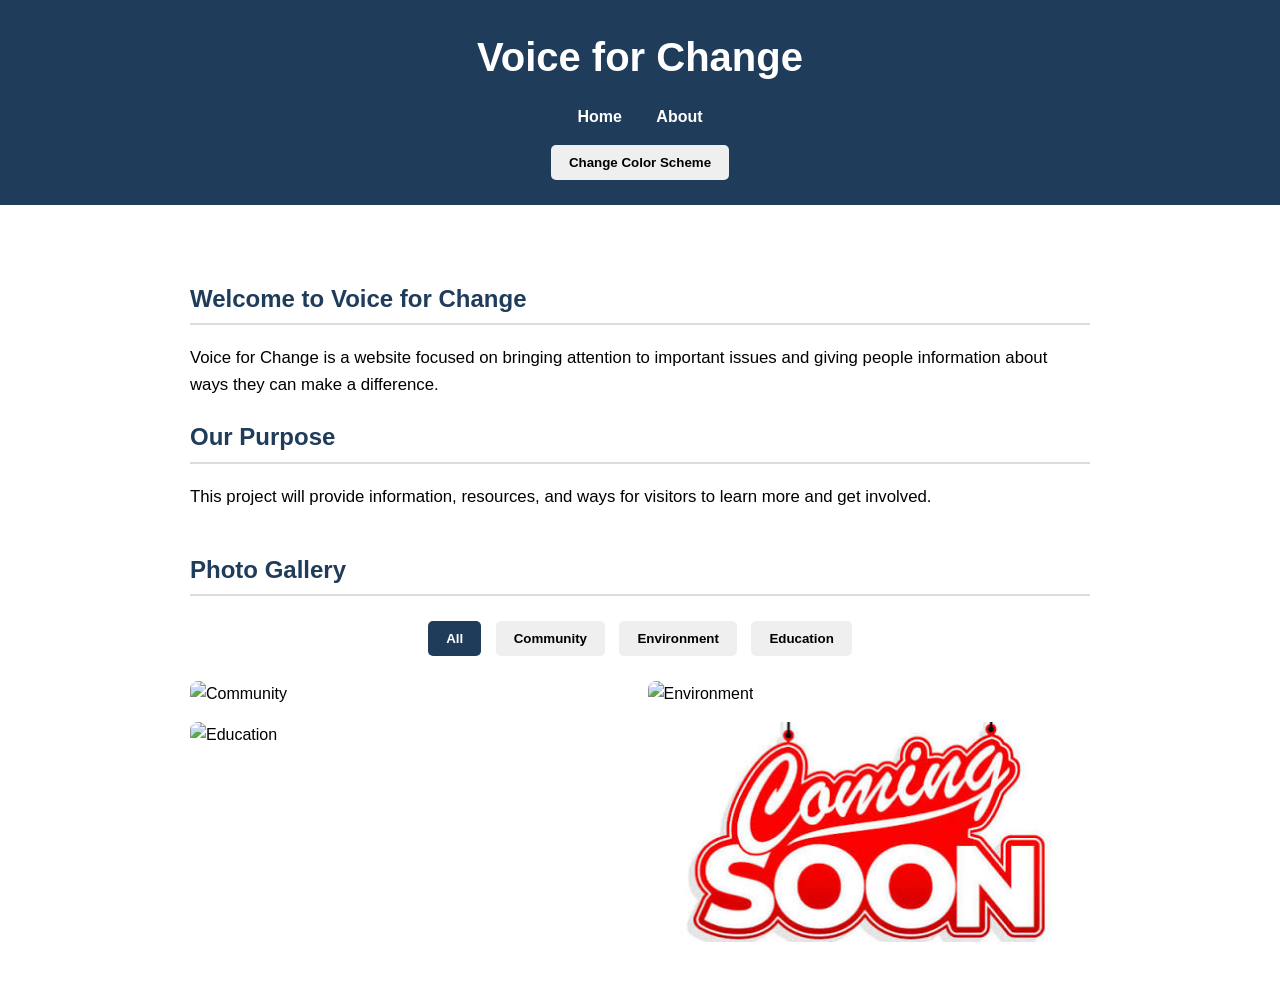
==== index.html @ e0d4d681 "Update index.html Update the images path name" ====
<!DOCTYPE html>
<html lang="en">
<head>
    <meta charset="UTF-8">
    <meta name="viewport" content="width=device-width, initial-scale=1.0">
    <title>Voice for Change</title>
    <link rel="stylesheet" href="style.css">
</head>

<body>

    <header>
        <h1>Voice for Change</h1>

        <nav>
            <a href="index.html">Home</a>
            <a href="about.html">About</a>
        </nav>

<button id="theme-toggle">Change Color Scheme</button>

    </header>

    <main>
        <h2>Welcome to Voice for Change</h2>

        <p>
            Voice for Change is a website focused on bringing attention
            to important issues and giving people information about ways
            they can make a difference.
        </p>

        <h2>Our Purpose</h2>

        <p>
            This project will provide information, resources, and ways
            for visitors to learn more and get involved.
        </p>
        <section class="gallery-section">
    <h2>Photo Gallery</h2>

    <div class="filter-buttons">
        <button class="filter-btn active" data-filter="all">All</button>
        <button class="filter-btn" data-filter="community">Community</button>
        <button class="filter-btn" data-filter="environment">Environment</button>
        <button class="filter-btn" data-filter="education">Education</button>
    </div>

 <div class="gallery">

    <div class="gallery-item community">
        <img src="images/community.jpg" alt="Community">
    </div>

    <div class="gallery-item environment">
        <img src="images/environment.jpg" alt="Environment">
    </div>

    <div class="gallery-item education">
        <img src="images/education.jpg" alt="Education">
    </div>

    <div class="gallery-item community">
        <img src="images/image.jpg" alt="Coming soon">
    </div>

</div>
</div>
    </div>
</section>
    </main>

    <script src="script.js"></script>
</body>
</html>
---- style.css ----
body {
    margin: 0;
    font-family: Arial, Helvetica, sans-serif;
    background-color: #d4af37
    color: #222;
    line-height: 1.6;
}

/* Header */
header {
    background-color: #1f3c5b;
    color: white;
    padding: 25px;
    text-align: center;
}

/* Main title */
header h1 {
    margin: 0;
    font-size: 2.5rem;
}

/* Navigation */
nav {
    margin-top: 15px;
}

nav a {
    color: white;
    text-decoration: none;
    margin: 0 15px;
    font-weight: bold;
}

nav a:hover {
    text-decoration: underline;
}

/* Main content */
main {
    max-width: 900px;
    margin: 30px auto;
    padding: 25px;
    background-color: white;
    border-radius: 8px;
}

/* Section headings */
h2 {
    color: #1f3c5b;
    border-bottom: 2px solid #ddd;
    padding-bottom: 5px;
}

/* Paragraphs */
p {
    font-size: 1.05rem;
}

/* Links inside main content */
main a {
    color: #1f3c5b;
}

main a:hover {
    text-decoration: none;
}

/* Mobile design */
@media (max-width: 600px) {
    header h1 {
        font-size: 2rem;
    }

    nav a {
        display: block;
        margin: 10px 0;
    }

    main {
        margin: 15px;
        padding: 20px;
    }
}
/* Gallery */

.gallery-section {
    margin-top: 40px;
}

.filter-buttons {
    text-align: center;
    margin-bottom: 20px;
}

.filter-btn {
    padding: 10px 18px;
    margin: 5px;
    border: none;
    border-radius: 5px;
    cursor: pointer;
    font-weight: bold;
}

.filter-btn:hover,
.filter-btn.active {
    background-color: #1f3c5b;
    color: white;
}

.gallery {
    display: grid;
    grid-template-columns: repeat(2, 1fr);
    gap: 15px;
}

.gallery-item img {
    width: 100%;
    height: 220px;
    object-fit: cover;
    border-radius: 8px;
}

.gallery-item.hide {
    display: none;
}


/* Theme toggle button */

#theme-toggle {
    margin-top: 15px;
    padding: 10px 18px;
    border: none;
    border-radius: 5px;
    cursor: pointer;
    font-weight: bold;
}


/* Alternate color scheme */

body.dark-theme {
    background-color: #1c1c1c;
    color: white;
}

body.dark-theme main {
    background-color: #333;
    color: white;
}

body.dark-theme header {
    background-color: #111;
}

body.dark-theme h2 {
    color: #d4af37;
    border-bottom-color: #666;
}

body.dark-theme nav a {
    color: #d4af37;
}


/* Mobile gallery */

@media (max-width: 600px) {
    .gallery {
        grid-template-columns: 1fr;
    }
}
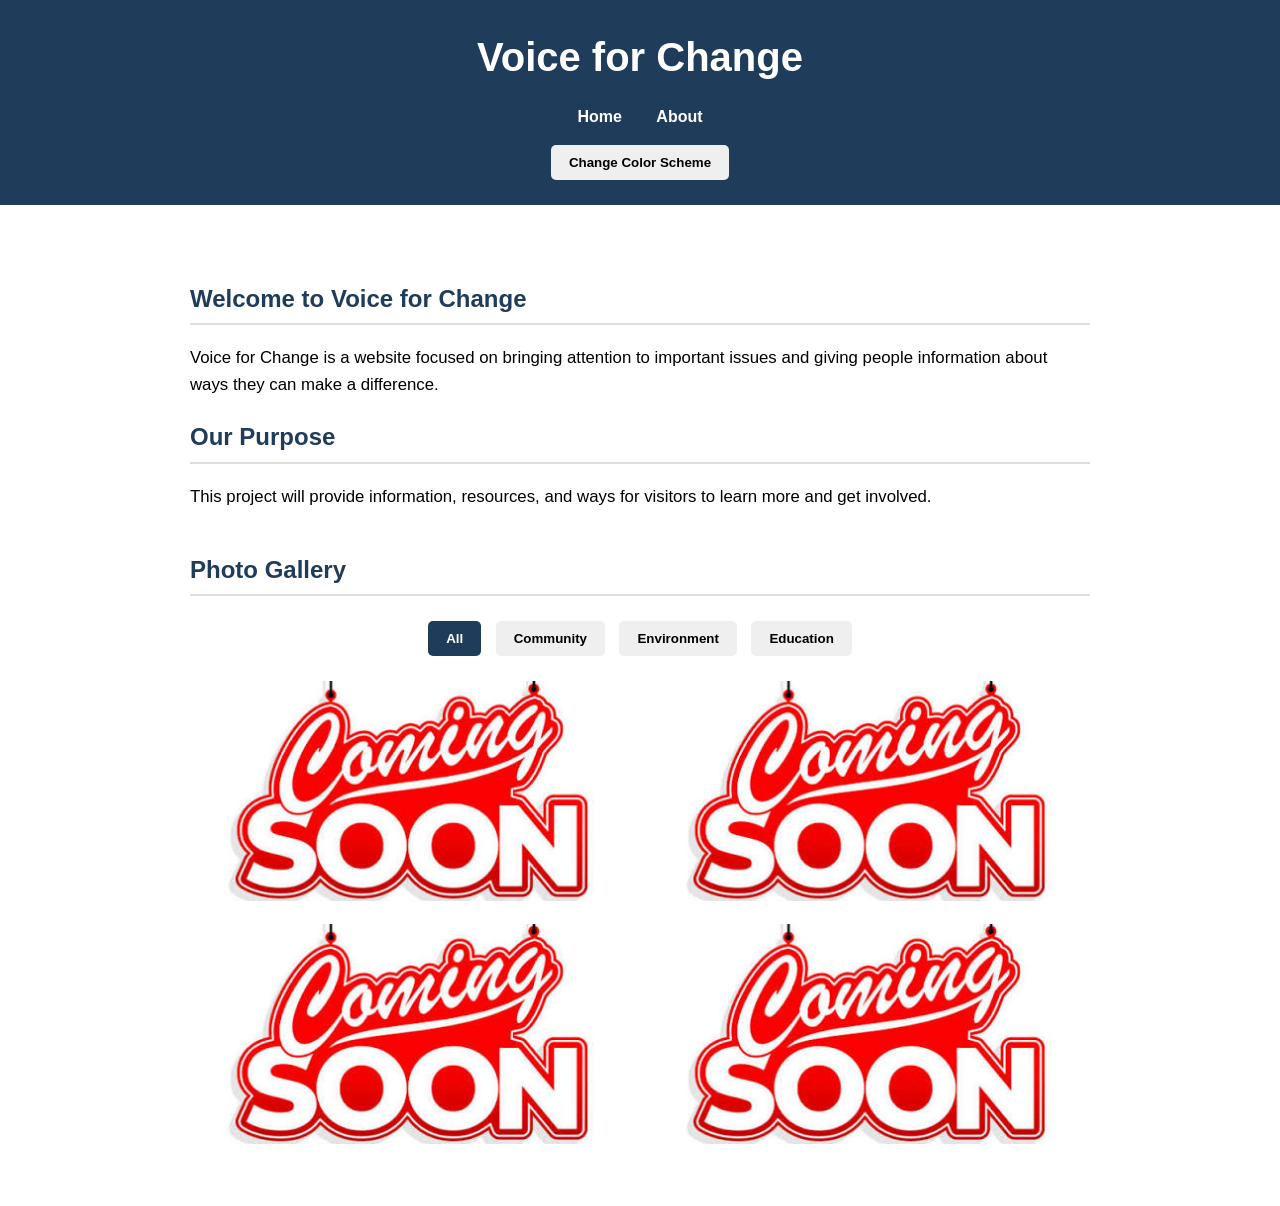
==== commit 3d53f79d: "Update index.html" ====
--- a/index.html
+++ b/index.html
@@ -49,21 +49,22 @@
  <div class="gallery">
 
     <div class="gallery-item community">
-        <img src="images/community.jpg" alt="Community">
+        <img src="images/image.jpg" alt="Community photo coming soon">
     </div>
 
     <div class="gallery-item environment">
-        <img src="images/environment.jpg" alt="Environment">
+        <img src="images/image.jpg" alt="Environment photo coming soon">
     </div>
 
     <div class="gallery-item education">
-        <img src="images/education.jpg" alt="Education">
+        <img src="images/image.jpg" alt="Education photo coming soon">
     </div>
 
     <div class="gallery-item community">
-        <img src="images/image.jpg" alt="Coming soon">
+        <img src="images/image.jpg" alt="Community photo coming soon">
     </div>
 
+</div>
 </div>
 </div>
     </div>
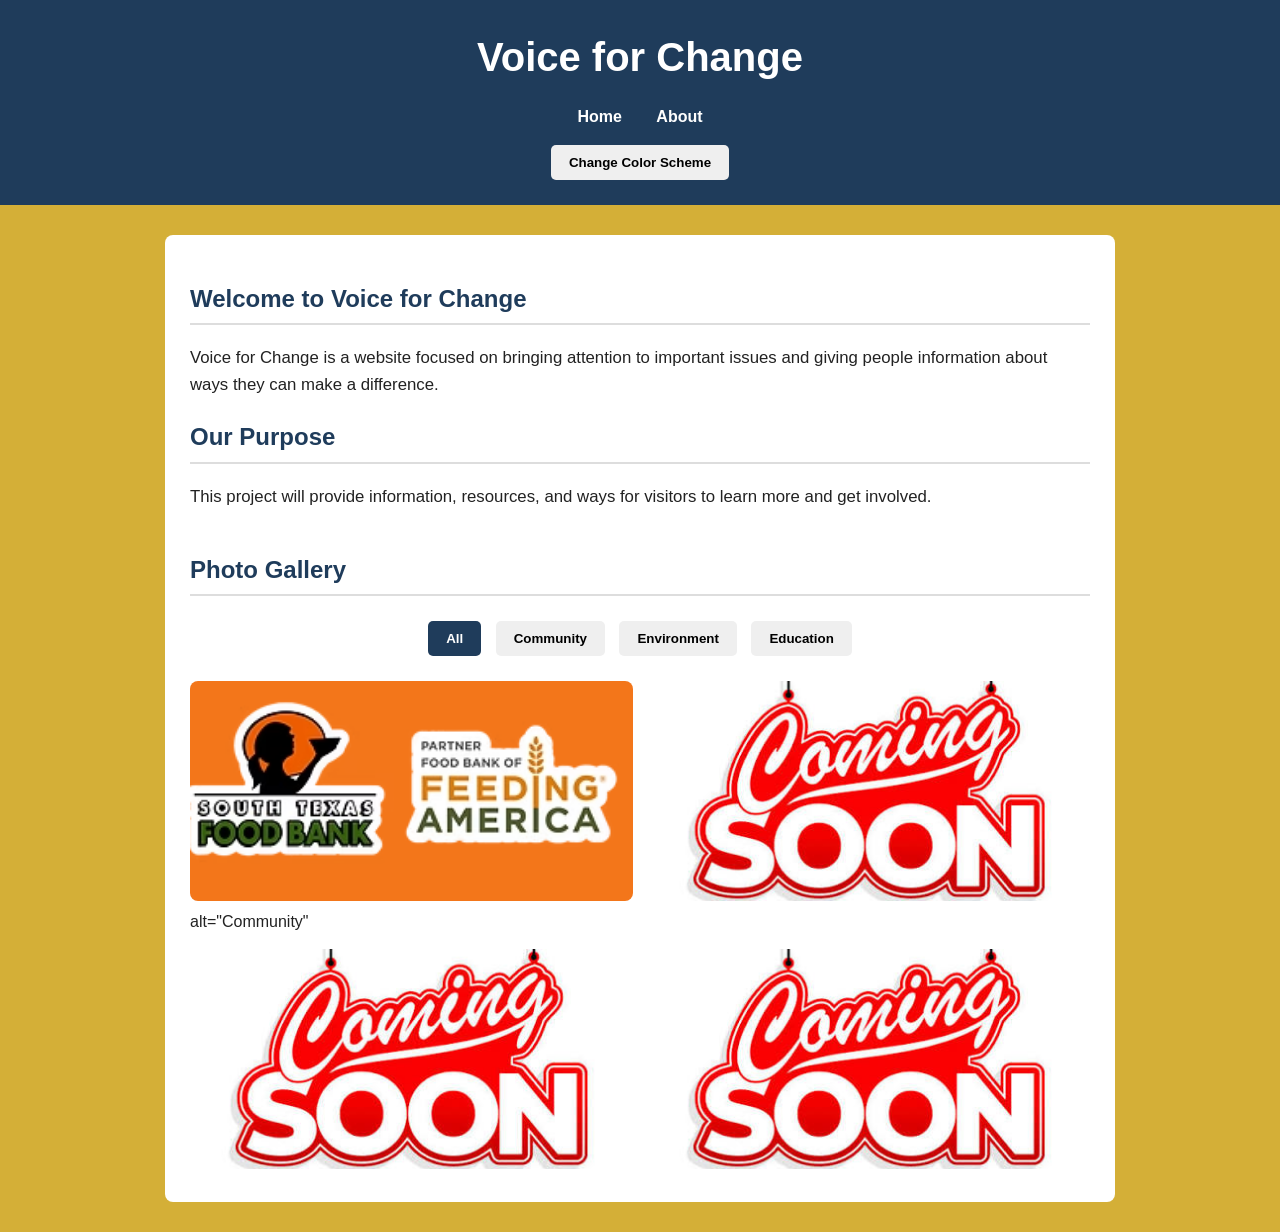
==== commit 4878b866: "Update index.html update index" ====
--- a/index.html
+++ b/index.html
@@ -49,7 +49,7 @@
  <div class="gallery">
 
     <div class="gallery-item community">
-        <img src="images/image.jpg" alt="Community photo coming soon">
+        <img src="images/Screenshot 2026-09-12 204829.png"> alt="Community"
     </div>
 
     <div class="gallery-item environment">
--- a/style.css
+++ b/style.css
@@ -1,7 +1,7 @@
 body {
     margin: 0;
     font-family: Arial, Helvetica, sans-serif;
-    background-color: #d4af37
+    background-color: #d4af37;
     color: #222;
     line-height: 1.6;
 }
@@ -170,4 +170,31 @@
     .gallery {
         grid-template-columns: 1fr;
     }
+}
+nav a {
+    color: white;
+    text-decoration: none;
+    margin: 0 15px;
+    font-weight: bold;
+    position: relative;
+    transition: color 0.3s ease;
+}
+
+nav a::after {
+    content: "";
+    position: absolute;
+    left: 0;
+    bottom: -5px;
+    width: 0;
+    height: 2px;
+    background-color: #d4af37;
+    transition: width 0.3s ease;
+}
+
+nav a:hover {
+    color: #d4af37;
+}
+
+nav a:hover::after {
+    width: 100%;
 }
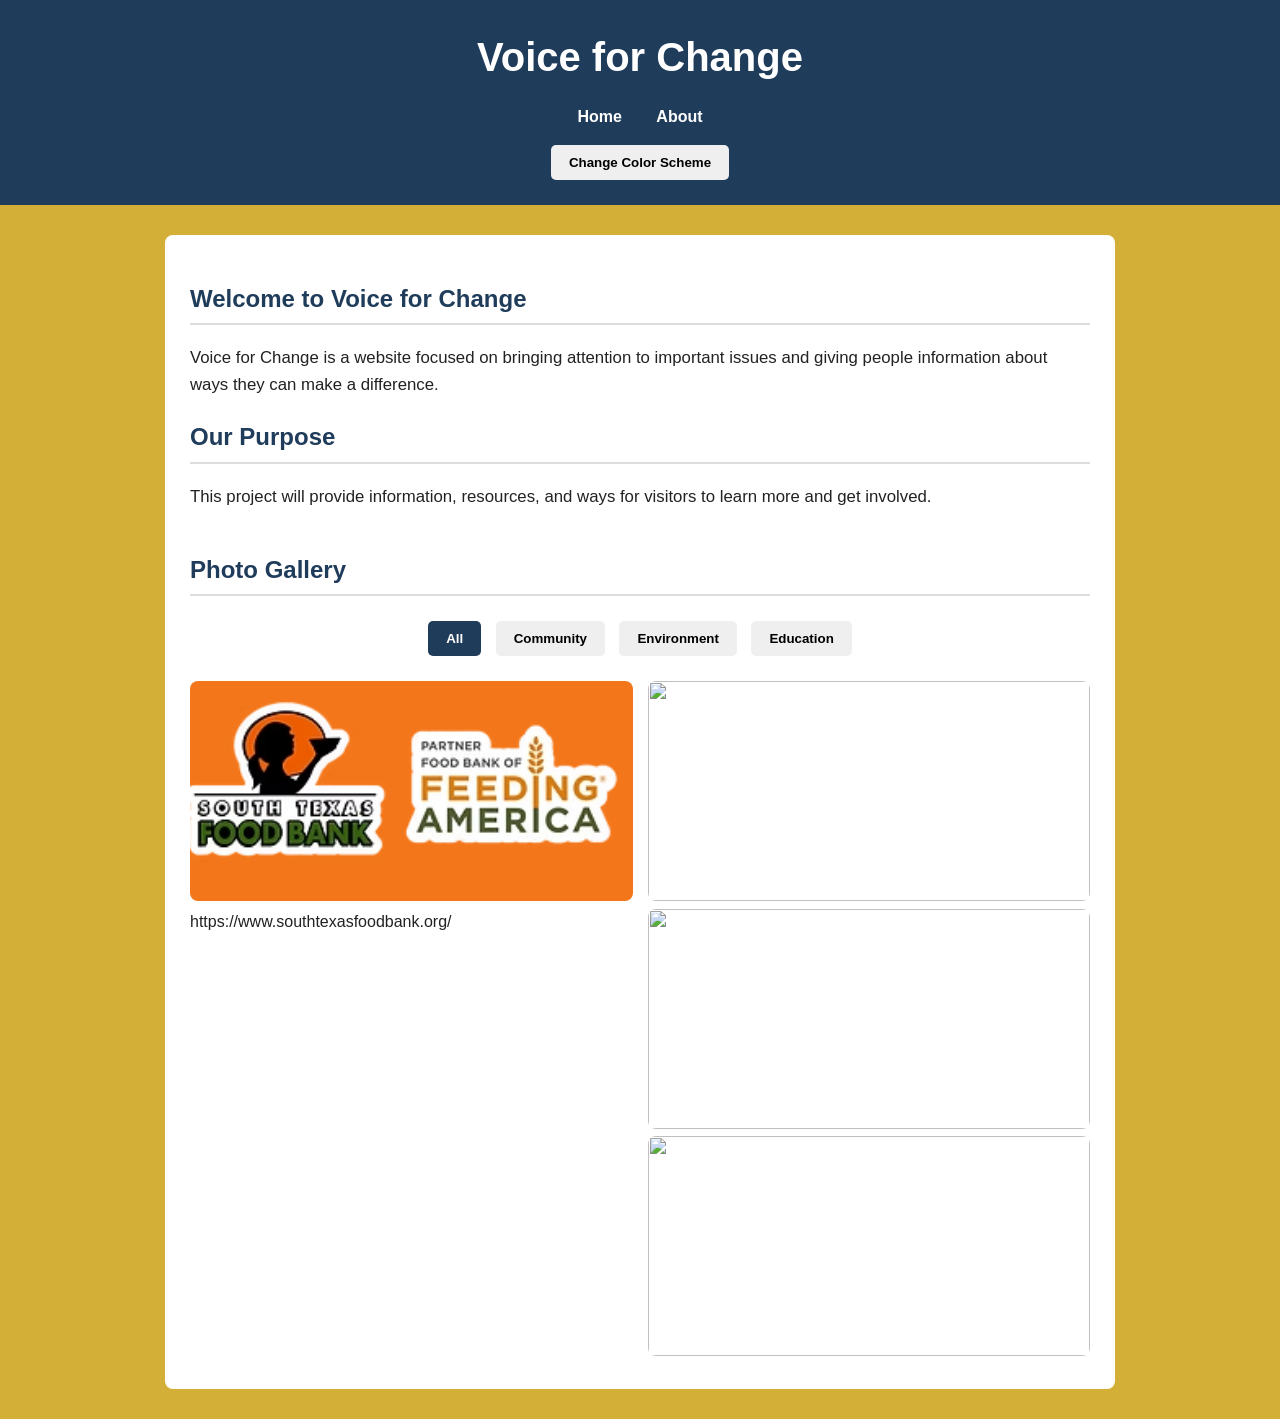
==== commit a9be8872: "Update index.html update index" ====
--- a/index.html
+++ b/index.html
@@ -49,19 +49,19 @@
  <div class="gallery">
 
     <div class="gallery-item community">
-        <img src="images/Screenshot 2026-09-12 204829.png"> alt="Community"
+        <img src="images/Screenshot 2026-09-12 204829.png"> https://www.southtexasfoodbank.org/
     </div>
 
     <div class="gallery-item environment">
-        <img src="images/image.jpg" alt="Environment photo coming soon">
+        <img src="images/Screenshot 2026-09-12 210940.pngt="https://www.habitatlaredo.org/
     </div>
 
     <div class="gallery-item education">
-        <img src="images/image.jpg" alt="Education photo coming soon">
+        <img src="images/Screenshot 2026-09-12 211106.png alt="https://www.bethanyhouseoflaredo.org/
     </div>
 
     <div class="gallery-item community">
-        <img src="images/image.jpg" alt="Community photo coming soon">
+        <img src="images/Screenshot 2026-09-12 211258.png alt="https://feedthehungrysma.org/
     </div>
 
 </div>
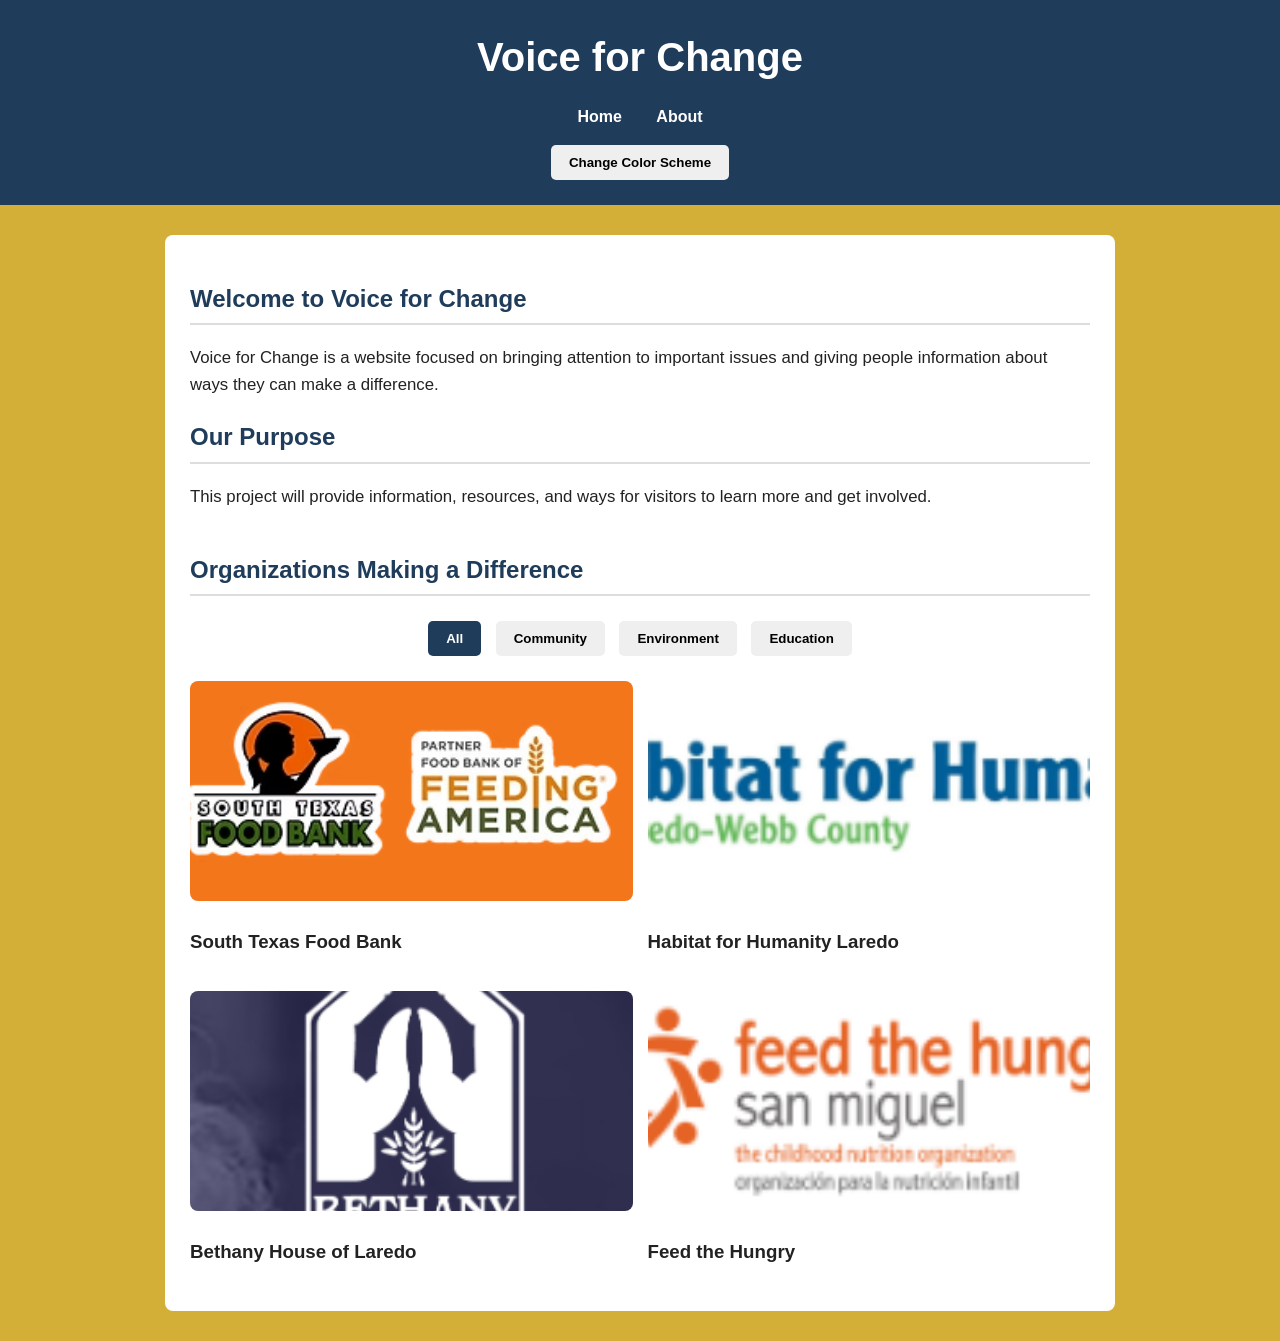
==== commit bb0c1f5d: "Update index.html update index" ====
--- a/index.html
+++ b/index.html
@@ -37,7 +37,9 @@
             for visitors to learn more and get involved.
         </p>
         <section class="gallery-section">
-    <h2>Photo Gallery</h2>
+    <section class="gallery-section">
+
+    <h2>Organizations Making a Difference</h2>
 
     <div class="filter-buttons">
         <button class="filter-btn active" data-filter="all">All</button>
@@ -46,28 +48,46 @@
         <button class="filter-btn" data-filter="education">Education</button>
     </div>
 
- <div class="gallery">
+    <div class="gallery">
 
-    <div class="gallery-item community">
-        <img src="images/Screenshot 2026-09-12 204829.png"> https://www.southtexasfoodbank.org/
+        <div class="gallery-item community">
+            <a href="food-bank.html">
+                <img
+                    src="images/Screenshot 2026-09-12 204829.png"
+                    alt="South Texas Food Bank">
+            </a>
+            <h3>South Texas Food Bank</h3>
+        </div>
+
+        <div class="gallery-item environment">
+            <a href="habitat.html">
+                <img
+                    src="images/Screenshot 2026-09-12 210940.png"
+                    alt="Habitat for Humanity Laredo">
+            </a>
+            <h3>Habitat for Humanity Laredo</h3>
+        </div>
+
+        <div class="gallery-item education">
+            <a href="bethany-house.html">
+                <img
+                    src="images/Screenshot 2026-09-12 211106.png"
+                    alt="Bethany House of Laredo">
+            </a>
+            <h3>Bethany House of Laredo</h3>
+        </div>
+
+        <div class="gallery-item community">
+            <a href="feed-the-hungry.html">
+                <img
+                    src="images/Screenshot 2026-09-12 211258.png"
+                    alt="Feed the Hungry">
+            </a>
+            <h3>Feed the Hungry</h3>
+        </div>
+
     </div>
 
-    <div class="gallery-item environment">
-        <img src="images/Screenshot 2026-09-12 210940.pngt="https://www.habitatlaredo.org/
-    </div>
-
-    <div class="gallery-item education">
-        <img src="images/Screenshot 2026-09-12 211106.png alt="https://www.bethanyhouseoflaredo.org/
-    </div>
-
-    <div class="gallery-item community">
-        <img src="images/Screenshot 2026-09-12 211258.png alt="https://feedthehungrysma.org/
-    </div>
-
-</div>
-</div>
-</div>
-    </div>
 </section>
     </main>
 
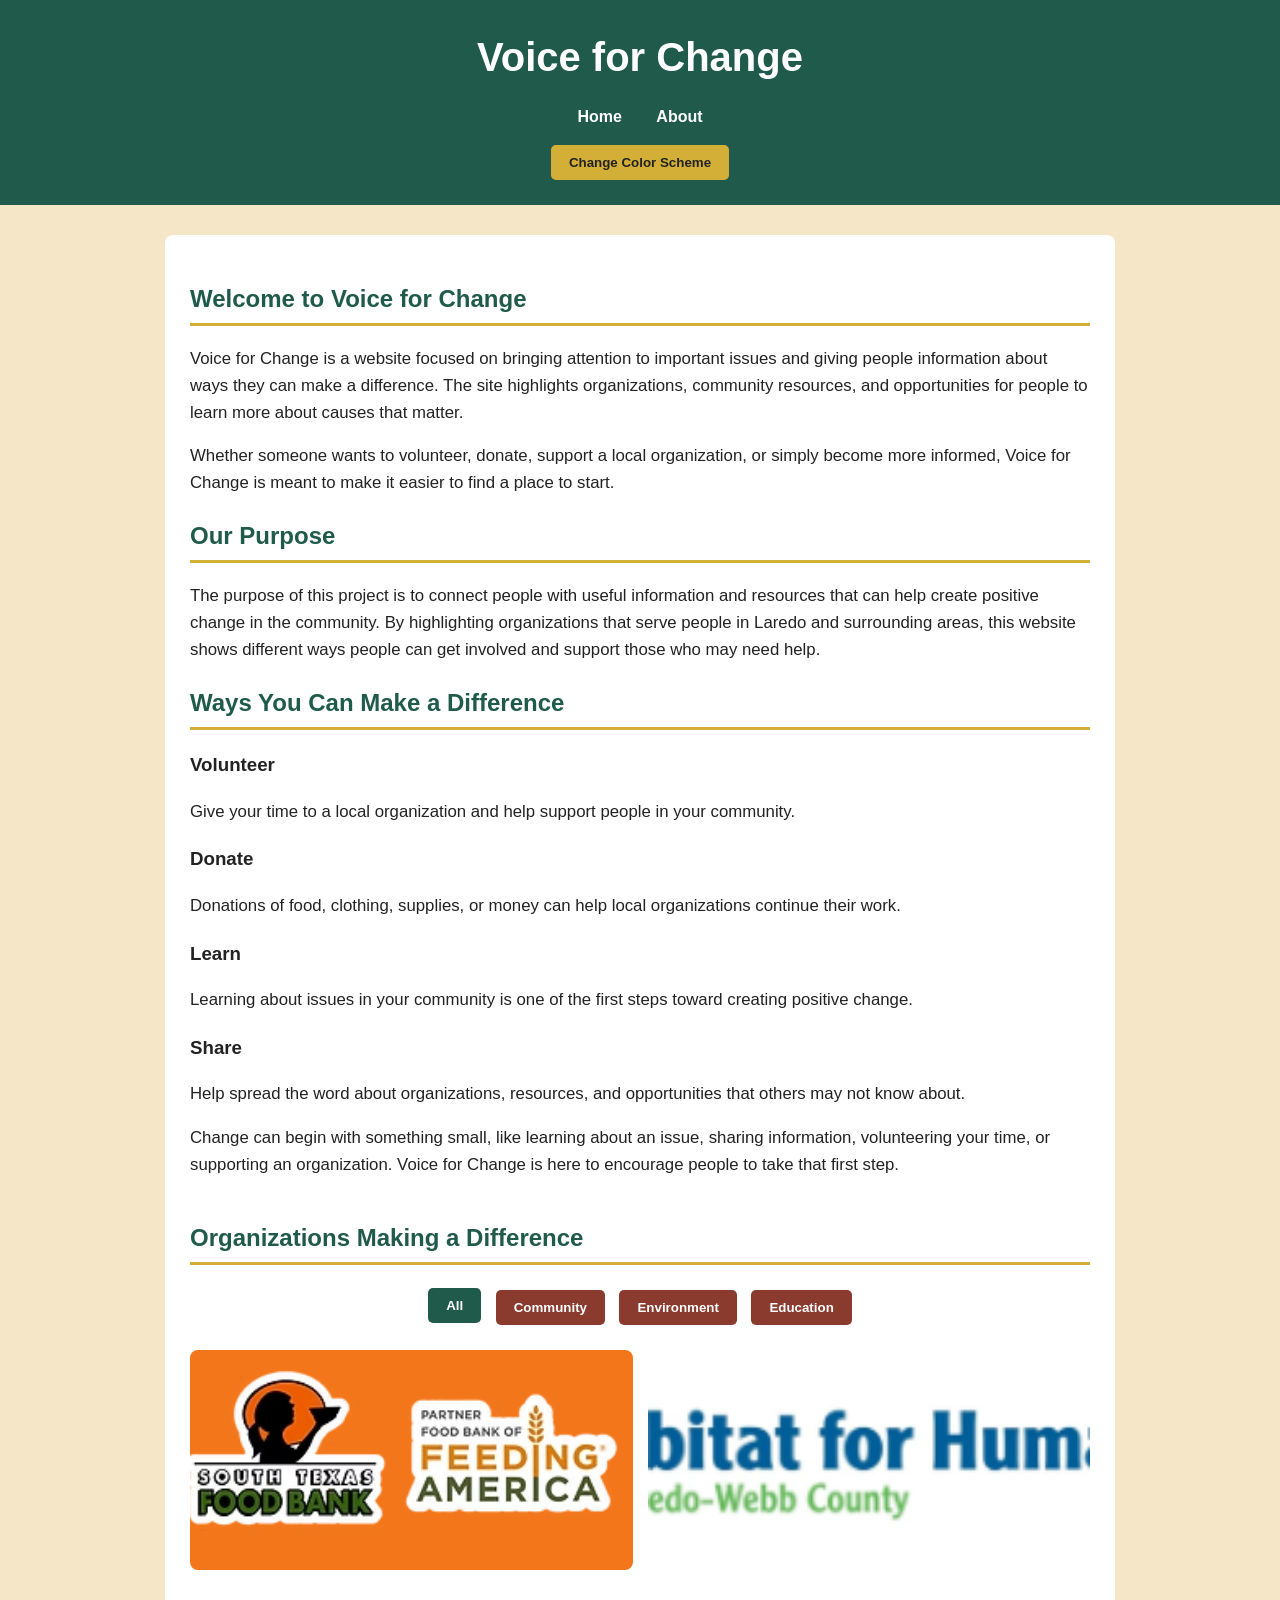
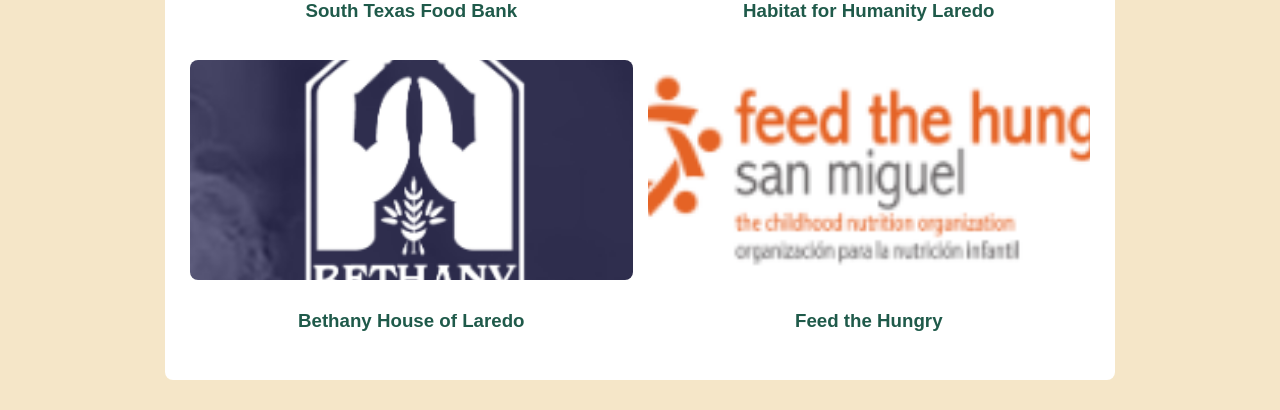
==== commit 167a0bcf: "Update index.html update purpose" ====
--- a/index.html
+++ b/index.html
@@ -24,17 +24,77 @@
     <main>
         <h2>Welcome to Voice for Change</h2>
 
-        <p>
-            Voice for Change is a website focused on bringing attention
-            to important issues and giving people information about ways
-            they can make a difference.
-        </p>
+<p>
+    Voice for Change is a website focused on bringing attention to important
+    issues and giving people information about ways they can make a difference.
+    The site highlights organizations, community resources, and opportunities
+    for people to learn more about causes that matter.
+</p>
 
-        <h2>Our Purpose</h2>
+<p>
+    Whether someone wants to volunteer, donate, support a local organization,
+    or simply become more informed, Voice for Change is meant to make it easier
+    to find a place to start.
+</p>
 
-        <p>
-            This project will provide information, resources, and ways
-            for visitors to learn more and get involved.
+<h2>Our Purpose</h2>
+
+<p>
+    The purpose of this project is to connect people with useful information
+    and resources that can help create positive change in the community.
+    By highlighting organizations that serve people in Laredo and surrounding
+    areas, this website shows different ways people can get involved and support
+    those who may need help.
+
+<section class="help-section">
+
+    <h2>Ways You Can Make a Difference</h2>
+
+    <div class="help-cards">
+
+        <div class="help-card">
+            <h3>Volunteer</h3>
+            <p>
+                Give your time to a local organization and help support
+                people in your community.
+            </p>
+        </div>
+
+        <div class="help-card">
+            <h3>Donate</h3>
+            <p>
+                Donations of food, clothing, supplies, or money can help
+                local organizations continue their work.
+            </p>
+        </div>
+
+        <div class="help-card">
+            <h3>Learn</h3>
+            <p>
+                Learning about issues in your community is one of the first
+                steps toward creating positive change.
+            </p>
+        </div>
+
+        <div class="help-card">
+            <h3>Share</h3>
+            <p>
+                Help spread the word about organizations, resources, and
+                opportunities that others may not know about.
+            </p>
+        </div>
+
+    </div>
+
+</section>
+
+</p>
+
+<p>
+    Change can begin with something small, like learning about an issue,
+    sharing information, volunteering your time, or supporting an organization.
+    Voice for Change is here to encourage people to take that first step.
+</p>
         </p>
         <section class="gallery-section">
     <section class="gallery-section">
--- a/style.css
+++ b/style.css
@@ -1,14 +1,23 @@
+:root {
+    --green: #1f5a4a;
+    --gold: #d4af37;
+    --cream: #f5e6c8;
+    --rust: #8b3a2e;
+    --dark: #222;
+}
+
+/* Main page */
 body {
     margin: 0;
     font-family: Arial, Helvetica, sans-serif;
-    background-color: #d4af37;
-    color: #222;
+    background-color: var(--cream);
+    color: var(--dark);
     line-height: 1.6;
 }
 
 /* Header */
 header {
-    background-color: #1f3c5b;
+    background-color: var(--green);
     color: white;
     padding: 25px;
     text-align: center;
@@ -30,10 +39,28 @@
     text-decoration: none;
     margin: 0 15px;
     font-weight: bold;
+    position: relative;
+    transition: color 0.3s ease;
+}
+
+/* Animated underline */
+nav a::after {
+    content: "";
+    position: absolute;
+    left: 0;
+    bottom: -5px;
+    width: 0;
+    height: 2px;
+    background-color: var(--gold);
+    transition: width 0.3s ease;
 }
 
 nav a:hover {
-    text-decoration: underline;
+    color: var(--gold);
+}
+
+nav a:hover::after {
+    width: 100%;
 }
 
 /* Main content */
@@ -45,10 +72,10 @@
     border-radius: 8px;
 }
 
-/* Section headings */
+/* Headings */
 h2 {
-    color: #1f3c5b;
-    border-bottom: 2px solid #ddd;
+    color: var(--green);
+    border-bottom: 3px solid var(--gold);
     padding-bottom: 5px;
 }
 
@@ -57,33 +84,18 @@
     font-size: 1.05rem;
 }
 
-/* Links inside main content */
+/* Main links */
 main a {
-    color: #1f3c5b;
+    color: var(--rust);
+    font-weight: bold;
 }
 
 main a:hover {
+    color: var(--green);
     text-decoration: none;
 }
 
-/* Mobile design */
-@media (max-width: 600px) {
-    header h1 {
-        font-size: 2rem;
-    }
-
-    nav a {
-        display: block;
-        margin: 10px 0;
-    }
-
-    main {
-        margin: 15px;
-        padding: 20px;
-    }
-}
 /* Gallery */
-
 .gallery-section {
     margin-top: 40px;
 }
@@ -100,18 +112,29 @@
     border-radius: 5px;
     cursor: pointer;
     font-weight: bold;
+
+    background-color: var(--rust);
+    color: white;
+
+    transition: background-color 0.3s ease,
+                transform 0.3s ease;
 }
 
 .filter-btn:hover,
 .filter-btn.active {
-    background-color: #1f3c5b;
-    color: white;
+    background-color: var(--green);
+    color: white;
+    transform: translateY(-2px);
 }
 
 .gallery {
     display: grid;
     grid-template-columns: repeat(2, 1fr);
     gap: 15px;
+}
+
+.gallery-item {
+    text-align: center;
 }
 
 .gallery-item img {
@@ -119,27 +142,57 @@
     height: 220px;
     object-fit: cover;
     border-radius: 8px;
+    cursor: pointer;
+
+    transition: transform 0.3s ease;
+}
+
+.gallery-item img:hover {
+    transform: scale(1.03);
+}
+
+.gallery-item h3 {
+    color: var(--green);
 }
 
 .gallery-item.hide {
     display: none;
 }
 
-
-/* Theme toggle button */
-
+/* Theme toggle */
 #theme-toggle {
     margin-top: 15px;
     padding: 10px 18px;
+
+    background-color: var(--gold);
+    color: var(--dark);
+
     border: none;
     border-radius: 5px;
+
     cursor: pointer;
     font-weight: bold;
-}
-
-
-/* Alternate color scheme */
-
+
+    transition: background-color 0.3s ease;
+}
+
+#theme-toggle:hover {
+    background-color: var(--rust);
+    color: white;
+}
+
+/* Individual organization page image */
+.feature-image {
+    display: block;
+    width: 100%;
+    max-width: 700px;
+    height: auto;
+
+    margin: 20px auto;
+    border-radius: 8px;
+}
+
+/* Dark theme */
 body.dark-theme {
     background-color: #1c1c1c;
     color: white;
@@ -154,47 +207,38 @@
     background-color: #111;
 }
 
-body.dark-theme h2 {
-    color: #d4af37;
-    border-bottom-color: #666;
+body.dark-theme h2,
+body.dark-theme .gallery-item h3 {
+    color: var(--gold);
+    border-bottom-color: var(--rust);
 }
 
 body.dark-theme nav a {
-    color: #d4af37;
-}
-
-
-/* Mobile gallery */
-
+    color: var(--gold);
+}
+
+body.dark-theme main a {
+    color: var(--gold);
+}
+
+/* Mobile design */
 @media (max-width: 600px) {
+
+    header h1 {
+        font-size: 2rem;
+    }
+
+    nav a {
+        display: block;
+        margin: 10px 0;
+    }
+
+    main {
+        margin: 15px;
+        padding: 20px;
+    }
+
     .gallery {
         grid-template-columns: 1fr;
     }
-}
-nav a {
-    color: white;
-    text-decoration: none;
-    margin: 0 15px;
-    font-weight: bold;
-    position: relative;
-    transition: color 0.3s ease;
-}
-
-nav a::after {
-    content: "";
-    position: absolute;
-    left: 0;
-    bottom: -5px;
-    width: 0;
-    height: 2px;
-    background-color: #d4af37;
-    transition: width 0.3s ease;
-}
-
-nav a:hover {
-    color: #d4af37;
-}
-
-nav a:hover::after {
-    width: 100%;
 }
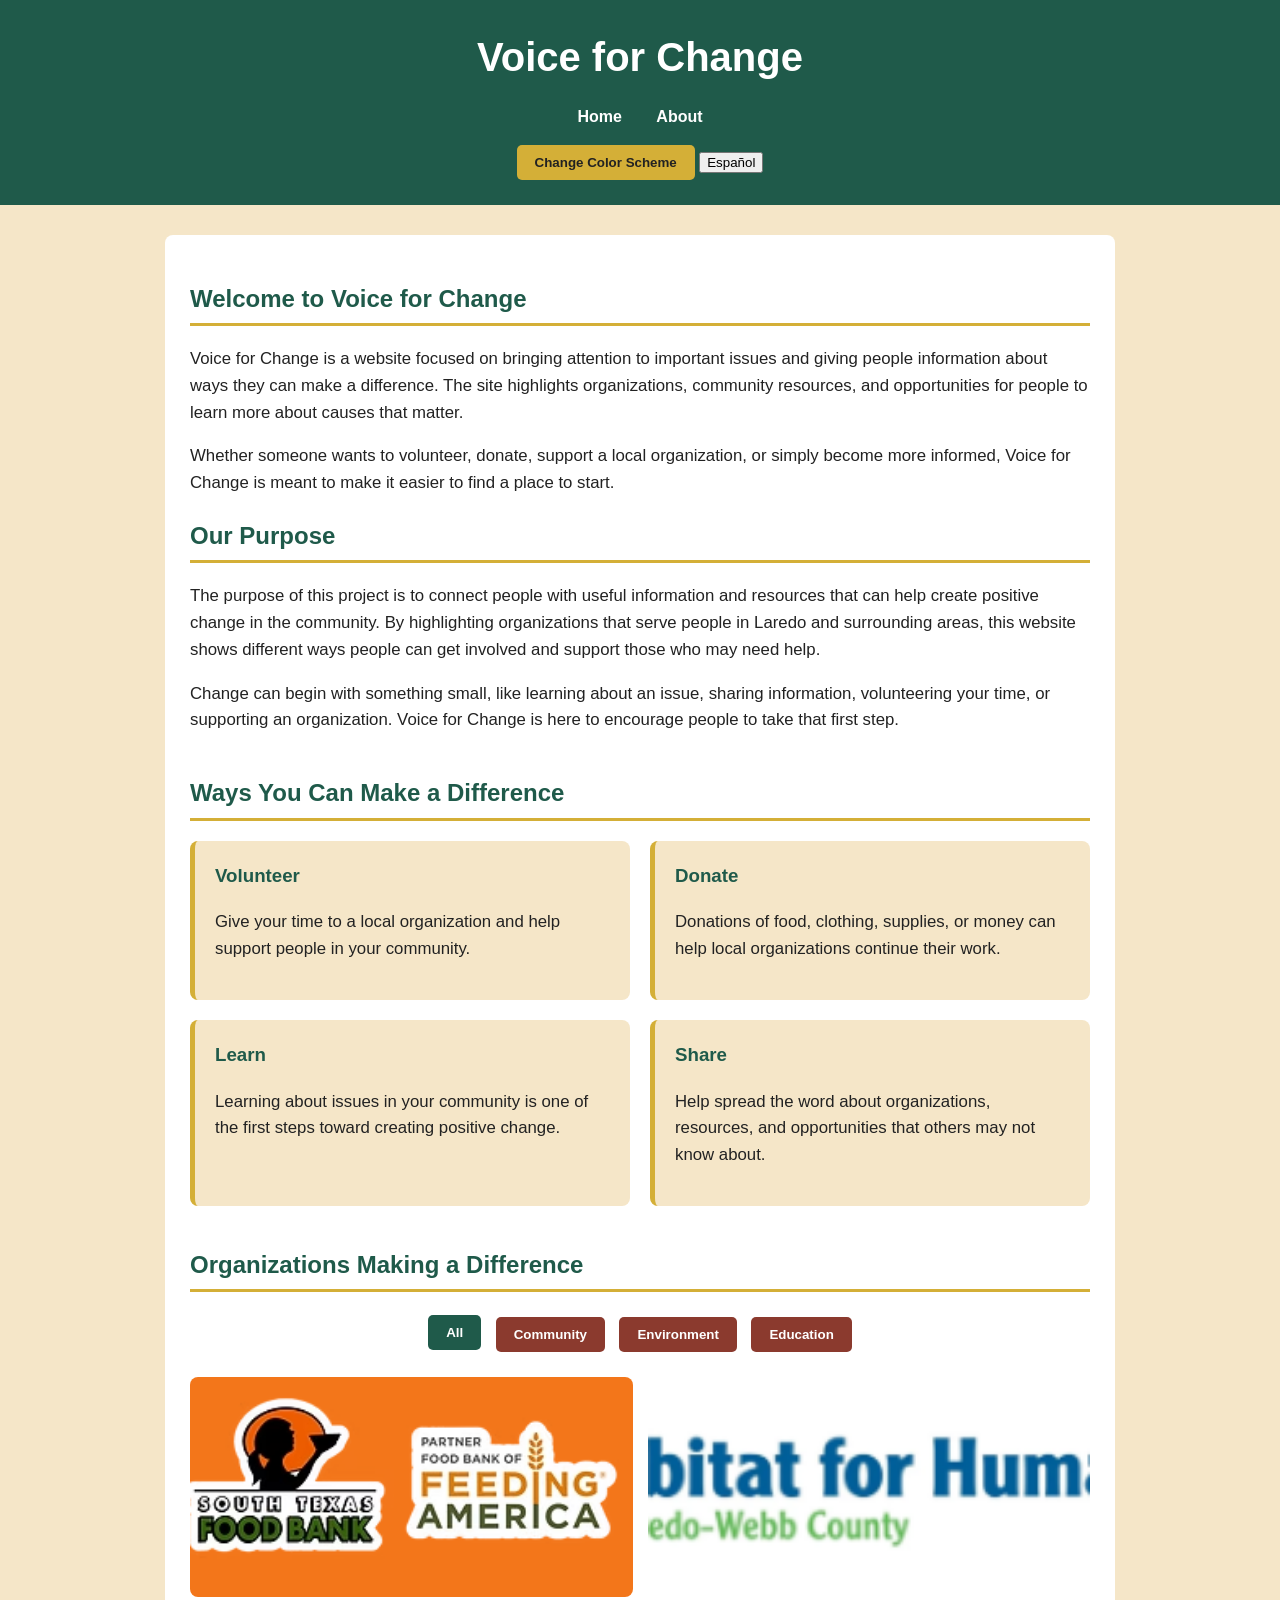
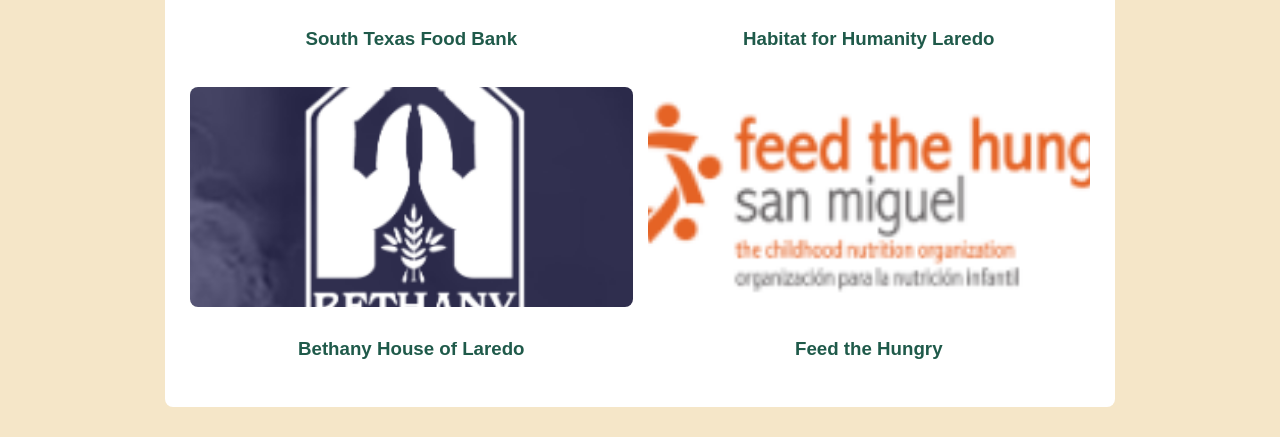
==== commit f1753bca: "Update index.html" ====
--- a/index.html
+++ b/index.html
@@ -1,156 +1,307 @@
 <!DOCTYPE html>
 <html lang="en">
+
 <head>
     <meta charset="UTF-8">
     <meta name="viewport" content="width=device-width, initial-scale=1.0">
+
     <title>Voice for Change</title>
+
     <link rel="stylesheet" href="style.css">
 </head>
 
 <body>
 
     <header>
+
         <h1>Voice for Change</h1>
 
         <nav>
-            <a href="index.html">Home</a>
-            <a href="about.html">About</a>
+            <a href="index.html"
+               data-en="Home"
+               data-es="Inicio">
+                Home
+            </a>
+
+            <a href="about.html"
+               data-en="About"
+               data-es="Acerca de">
+                About
+            </a>
         </nav>
 
-<button id="theme-toggle">Change Color Scheme</button>
+        <button id="theme-toggle"
+                data-en="Change Color Scheme"
+                data-es="Cambiar Colores">
+            Change Color Scheme
+        </button>
+
+        <button id="language-toggle">
+            Español
+        </button>
 
     </header>
 
+
     <main>
-        <h2>Welcome to Voice for Change</h2>
-
-<p>
-    Voice for Change is a website focused on bringing attention to important
-    issues and giving people information about ways they can make a difference.
-    The site highlights organizations, community resources, and opportunities
-    for people to learn more about causes that matter.
-</p>
-
-<p>
-    Whether someone wants to volunteer, donate, support a local organization,
-    or simply become more informed, Voice for Change is meant to make it easier
-    to find a place to start.
-</p>
-
-<h2>Our Purpose</h2>
-
-<p>
-    The purpose of this project is to connect people with useful information
-    and resources that can help create positive change in the community.
-    By highlighting organizations that serve people in Laredo and surrounding
-    areas, this website shows different ways people can get involved and support
-    those who may need help.
-
-<section class="help-section">
-
-    <h2>Ways You Can Make a Difference</h2>
-
-    <div class="help-cards">
-
-        <div class="help-card">
-            <h3>Volunteer</h3>
-            <p>
-                Give your time to a local organization and help support
-                people in your community.
-            </p>
-        </div>
-
-        <div class="help-card">
-            <h3>Donate</h3>
-            <p>
-                Donations of food, clothing, supplies, or money can help
-                local organizations continue their work.
-            </p>
-        </div>
-
-        <div class="help-card">
-            <h3>Learn</h3>
-            <p>
-                Learning about issues in your community is one of the first
-                steps toward creating positive change.
-            </p>
-        </div>
-
-        <div class="help-card">
-            <h3>Share</h3>
-            <p>
-                Help spread the word about organizations, resources, and
-                opportunities that others may not know about.
-            </p>
-        </div>
-
-    </div>
-
-</section>
-
-</p>
-
-<p>
-    Change can begin with something small, like learning about an issue,
-    sharing information, volunteering your time, or supporting an organization.
-    Voice for Change is here to encourage people to take that first step.
-</p>
+
+        <!-- WELCOME -->
+
+        <h2
+            data-en="Welcome to Voice for Change"
+            data-es="Bienvenidos a Voice for Change">
+            Welcome to Voice for Change
+        </h2>
+
+        <p
+            data-en="Voice for Change is a website focused on bringing attention to important issues and giving people information about ways they can make a difference. The site highlights organizations, community resources, and opportunities for people to learn more about causes that matter."
+            data-es="Voice for Change es un sitio web enfocado en crear conciencia sobre temas importantes y brindar información sobre las diferentes maneras en que las personas pueden hacer una diferencia. El sitio destaca organizaciones, recursos comunitarios y oportunidades para aprender más sobre causas importantes.">
+
+            Voice for Change is a website focused on bringing attention to
+            important issues and giving people information about ways they
+            can make a difference. The site highlights organizations,
+            community resources, and opportunities for people to learn more
+            about causes that matter.
         </p>
+
+        <p
+            data-en="Whether someone wants to volunteer, donate, support a local organization, or simply become more informed, Voice for Change is meant to make it easier to find a place to start."
+            data-es="Ya sea que alguien quiera ser voluntario, donar, apoyar a una organización local o simplemente mantenerse más informado, Voice for Change busca facilitar el primer paso.">
+
+            Whether someone wants to volunteer, donate, support a local
+            organization, or simply become more informed, Voice for Change
+            is meant to make it easier to find a place to start.
+        </p>
+
+
+        <!-- OUR PURPOSE -->
+
+        <h2
+            data-en="Our Purpose"
+            data-es="Nuestro Propósito">
+            Our Purpose
+        </h2>
+
+        <p
+            data-en="The purpose of this project is to connect people with useful information and resources that can help create positive change in the community. By highlighting organizations that serve people in Laredo and surrounding areas, this website shows different ways people can get involved and support those who may need help."
+            data-es="El propósito de este proyecto es conectar a las personas con información y recursos útiles que puedan ayudar a crear un cambio positivo en la comunidad. Al destacar organizaciones que sirven a personas en Laredo y áreas cercanas, este sitio muestra diferentes maneras de participar y apoyar a quienes necesitan ayuda.">
+
+            The purpose of this project is to connect people with useful
+            information and resources that can help create positive change
+            in the community. By highlighting organizations that serve people
+            in Laredo and surrounding areas, this website shows different ways
+            people can get involved and support those who may need help.
+        </p>
+
+        <p
+            data-en="Change can begin with something small, like learning about an issue, sharing information, volunteering your time, or supporting an organization. Voice for Change is here to encourage people to take that first step."
+            data-es="El cambio puede comenzar con algo pequeño, como aprender sobre un problema, compartir información, ofrecer tu tiempo como voluntario o apoyar a una organización. Voice for Change busca animar a las personas a dar ese primer paso.">
+
+            Change can begin with something small, like learning about an
+            issue, sharing information, volunteering your time, or supporting
+            an organization. Voice for Change is here to encourage people to
+            take that first step.
+        </p>
+
+
+        <!-- WAYS TO HELP -->
+
+        <section class="help-section">
+
+            <h2
+                data-en="Ways You Can Make a Difference"
+                data-es="Maneras en que Puedes Hacer la Diferencia">
+                Ways You Can Make a Difference
+            </h2>
+
+            <div class="help-cards">
+
+                <div class="help-card">
+
+                    <h3
+                        data-en="Volunteer"
+                        data-es="Sé Voluntario">
+                        Volunteer
+                    </h3>
+
+                    <p
+                        data-en="Give your time to a local organization and help support people in your community."
+                        data-es="Dedica tu tiempo a una organización local y ayuda a apoyar a las personas de tu comunidad.">
+
+                        Give your time to a local organization and help
+                        support people in your community.
+                    </p>
+
+                </div>
+
+
+                <div class="help-card">
+
+                    <h3
+                        data-en="Donate"
+                        data-es="Dona">
+                        Donate
+                    </h3>
+
+                    <p
+                        data-en="Donations of food, clothing, supplies, or money can help local organizations continue their work."
+                        data-es="Las donaciones de comida, ropa, suministros o dinero pueden ayudar a las organizaciones locales a continuar su trabajo.">
+
+                        Donations of food, clothing, supplies, or money can
+                        help local organizations continue their work.
+                    </p>
+
+                </div>
+
+
+                <div class="help-card">
+
+                    <h3
+                        data-en="Learn"
+                        data-es="Aprende">
+                        Learn
+                    </h3>
+
+                    <p
+                        data-en="Learning about issues in your community is one of the first steps toward creating positive change."
+                        data-es="Aprender sobre los problemas de tu comunidad es uno de los primeros pasos para crear un cambio positivo.">
+
+                        Learning about issues in your community is one of
+                        the first steps toward creating positive change.
+                    </p>
+
+                </div>
+
+
+                <div class="help-card">
+
+                    <h3
+                        data-en="Share"
+                        data-es="Comparte">
+                        Share
+                    </h3>
+
+                    <p
+                        data-en="Help spread the word about organizations, resources, and opportunities that others may not know about."
+                        data-es="Ayuda a compartir información sobre organizaciones, recursos y oportunidades que otras personas quizás no conozcan.">
+
+                        Help spread the word about organizations, resources,
+                        and opportunities that others may not know about.
+                    </p>
+
+                </div>
+
+            </div>
+
+        </section>
+
+
+        <!-- ORGANIZATION GALLERY -->
+
         <section class="gallery-section">
-    <section class="gallery-section">
-
-    <h2>Organizations Making a Difference</h2>
-
-    <div class="filter-buttons">
-        <button class="filter-btn active" data-filter="all">All</button>
-        <button class="filter-btn" data-filter="community">Community</button>
-        <button class="filter-btn" data-filter="environment">Environment</button>
-        <button class="filter-btn" data-filter="education">Education</button>
-    </div>
-
-    <div class="gallery">
-
-        <div class="gallery-item community">
-            <a href="food-bank.html">
-                <img
-                    src="images/Screenshot 2026-09-12 204829.png"
-                    alt="South Texas Food Bank">
-            </a>
-            <h3>South Texas Food Bank</h3>
-        </div>
-
-        <div class="gallery-item environment">
-            <a href="habitat.html">
-                <img
-                    src="images/Screenshot 2026-09-12 210940.png"
-                    alt="Habitat for Humanity Laredo">
-            </a>
-            <h3>Habitat for Humanity Laredo</h3>
-        </div>
-
-        <div class="gallery-item education">
-            <a href="bethany-house.html">
-                <img
-                    src="images/Screenshot 2026-09-12 211106.png"
-                    alt="Bethany House of Laredo">
-            </a>
-            <h3>Bethany House of Laredo</h3>
-        </div>
-
-        <div class="gallery-item community">
-            <a href="feed-the-hungry.html">
-                <img
-                    src="images/Screenshot 2026-09-12 211258.png"
-                    alt="Feed the Hungry">
-            </a>
-            <h3>Feed the Hungry</h3>
-        </div>
-
-    </div>
-
-</section>
+
+            <h2
+                data-en="Organizations Making a Difference"
+                data-es="Organizaciones que Hacen la Diferencia">
+                Organizations Making a Difference
+            </h2>
+
+
+            <div class="filter-buttons">
+
+                <button class="filter-btn active"
+                        data-filter="all"
+                        data-en="All"
+                        data-es="Todos">
+                    All
+                </button>
+
+                <button class="filter-btn"
+                        data-filter="community"
+                        data-en="Community"
+                        data-es="Comunidad">
+                    Community
+                </button>
+
+                <button class="filter-btn"
+                        data-filter="environment"
+                        data-en="Environment"
+                        data-es="Medio Ambiente">
+                    Environment
+                </button>
+
+                <button class="filter-btn"
+                        data-filter="education"
+                        data-en="Education"
+                        data-es="Educación">
+                    Education
+                </button>
+
+            </div>
+
+
+            <div class="gallery">
+
+                <div class="gallery-item community">
+
+                    <a href="food-bank.html">
+                        <img
+                            src="images/Screenshot 2026-09-12 204829.png"
+                            alt="South Texas Food Bank">
+                    </a>
+
+                    <h3>South Texas Food Bank</h3>
+
+                </div>
+
+
+                <div class="gallery-item environment">
+
+                    <a href="habitat.html">
+                        <img
+                            src="images/Screenshot 2026-09-12 210940.png"
+                            alt="Habitat for Humanity Laredo">
+                    </a>
+
+                    <h3>Habitat for Humanity Laredo</h3>
+
+                </div>
+
+
+                <div class="gallery-item education">
+
+                    <a href="bethany-house.html">
+                        <img
+                            src="images/Screenshot 2026-09-12 211106.png"
+                            alt="Bethany House of Laredo">
+                    </a>
+
+                    <h3>Bethany House of Laredo</h3>
+
+                </div>
+
+
+                <div class="gallery-item community">
+
+                    <a href="feed-the-hungry.html">
+                        <img
+                            src="images/Screenshot 2026-09-12 211258.png"
+                            alt="Feed the Hungry">
+                    </a>
+
+                    <h3>Feed the Hungry</h3>
+
+                </div>
+
+            </div>
+
+        </section>
+
     </main>
 
+
     <script src="script.js"></script>
+
 </body>
+
 </html>
--- a/style.css
+++ b/style.css
@@ -241,4 +241,35 @@
     .gallery {
         grid-template-columns: 1fr;
     }
+}.help-section {
+    margin-top: 40px;
+}
+
+.help-cards {
+    display: grid;
+    grid-template-columns: repeat(2, 1fr);
+    gap: 20px;
+}
+
+.help-card {
+    background-color: #f5e6c8;
+    border-left: 5px solid #d4af37;
+    padding: 20px;
+    border-radius: 8px;
+    transition: transform 0.3s ease;
+}
+
+.help-card:hover {
+    transform: translateY(-5px);
+}
+
+.help-card h3 {
+    color: #1f5a4a;
+    margin-top: 0;
+}
+
+@media (max-width: 600px) {
+    .help-cards {
+        grid-template-columns: 1fr;
+    }
 }
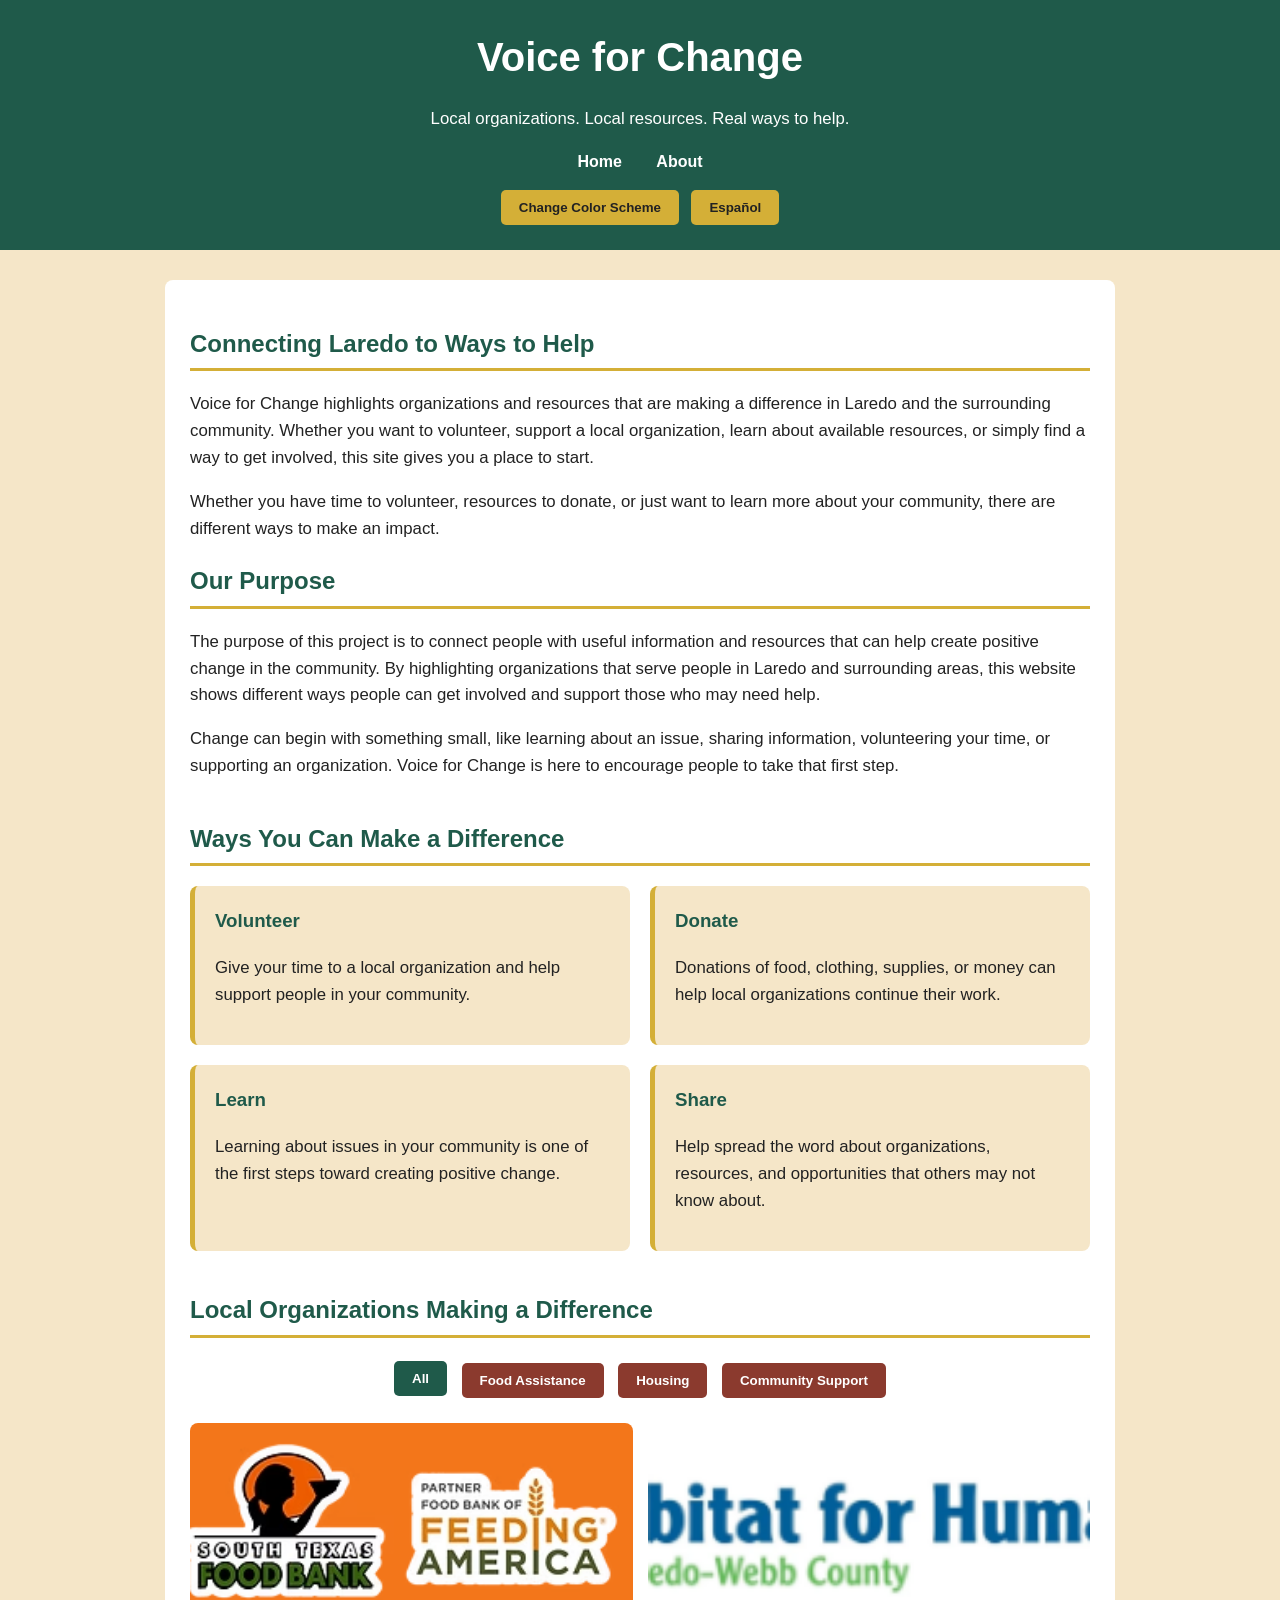
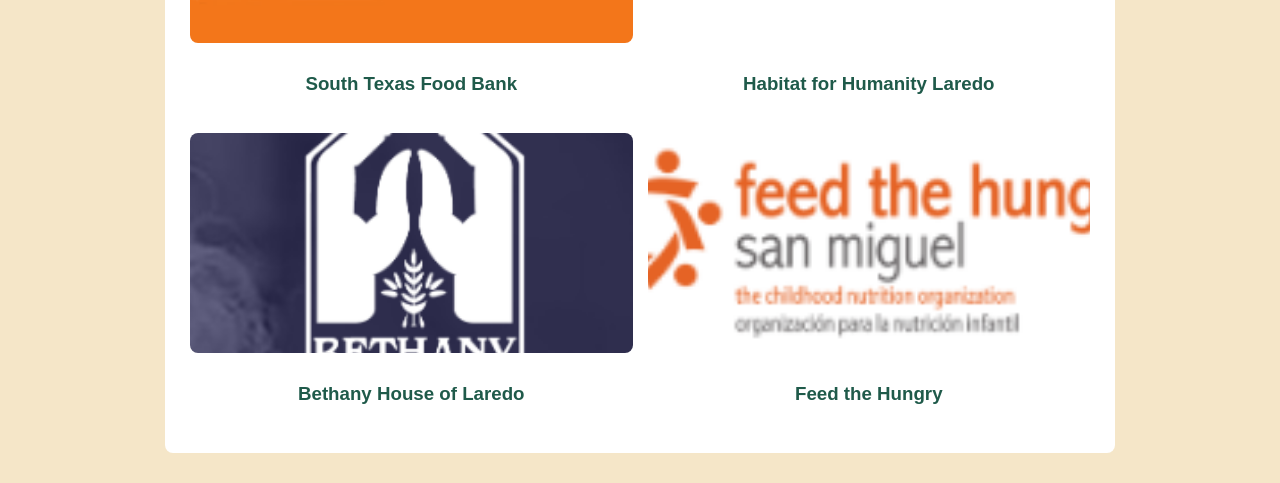
==== commit ddce2395: "index upd update index to add more content" ====
--- a/index.html
+++ b/index.html
@@ -16,7 +16,18 @@
 
         <h1>Voice for Change</h1>
 
+        <!-- NEW LOCAL TAGLINE -->
+        <p class="tagline"
+           data-en="Local organizations. Local resources. Real ways to help."
+           data-es="Organizaciones locales. Recursos locales. Maneras reales de ayudar.">
+            Local organizations. Local resources. Real ways to help.
+        </p>
+
+
+        <!-- NAVIGATION -->
+
         <nav>
+
             <a href="index.html"
                data-en="Home"
                data-es="Inicio">
@@ -28,7 +39,11 @@
                data-es="Acerca de">
                 About
             </a>
+
         </nav>
+
+
+        <!-- COLOR BUTTON -->
 
         <button id="theme-toggle"
                 data-en="Change Color Scheme"
@@ -36,6 +51,9 @@
             Change Color Scheme
         </button>
 
+
+        <!-- LANGUAGE BUTTON -->
+
         <button id="language-toggle">
             Español
         </button>
@@ -45,33 +63,37 @@
 
     <main>
 
+
         <!-- WELCOME -->
 
         <h2
-            data-en="Welcome to Voice for Change"
-            data-es="Bienvenidos a Voice for Change">
-            Welcome to Voice for Change
+            data-en="Connecting Laredo to Ways to Help"
+            data-es="Conectando a Laredo con Maneras de Ayudar">
+            Connecting Laredo to Ways to Help
         </h2>
 
+
         <p
-            data-en="Voice for Change is a website focused on bringing attention to important issues and giving people information about ways they can make a difference. The site highlights organizations, community resources, and opportunities for people to learn more about causes that matter."
-            data-es="Voice for Change es un sitio web enfocado en crear conciencia sobre temas importantes y brindar información sobre las diferentes maneras en que las personas pueden hacer una diferencia. El sitio destaca organizaciones, recursos comunitarios y oportunidades para aprender más sobre causas importantes.">
-
-            Voice for Change is a website focused on bringing attention to
-            important issues and giving people information about ways they
-            can make a difference. The site highlights organizations,
-            community resources, and opportunities for people to learn more
-            about causes that matter.
-        </p>
+            data-en="Voice for Change highlights organizations and resources that are making a difference in Laredo and the surrounding community. Whether you want to volunteer, support a local organization, learn about available resources, or simply find a way to get involved, this site gives you a place to start."
+            data-es="Voice for Change destaca organizaciones y recursos que están haciendo una diferencia en Laredo y la comunidad cercana. Ya sea que quieras ser voluntario, apoyar a una organización local, conocer los recursos disponibles o simplemente encontrar una manera de participar, este sitio te ofrece un lugar para comenzar.">
+
+            Voice for Change highlights organizations and resources that are
+            making a difference in Laredo and the surrounding community.
+            Whether you want to volunteer, support a local organization,
+            learn about available resources, or simply find a way to get
+            involved, this site gives you a place to start.
+        </p>
+
 
         <p
-            data-en="Whether someone wants to volunteer, donate, support a local organization, or simply become more informed, Voice for Change is meant to make it easier to find a place to start."
-            data-es="Ya sea que alguien quiera ser voluntario, donar, apoyar a una organización local o simplemente mantenerse más informado, Voice for Change busca facilitar el primer paso.">
-
-            Whether someone wants to volunteer, donate, support a local
-            organization, or simply become more informed, Voice for Change
-            is meant to make it easier to find a place to start.
-        </p>
+            data-en="Whether you have time to volunteer, resources to donate, or just want to learn more about your community, there are different ways to make an impact."
+            data-es="Ya sea que tengas tiempo para ser voluntario, recursos para donar o simplemente quieras aprender más sobre tu comunidad, existen diferentes maneras de hacer un impacto.">
+
+            Whether you have time to volunteer, resources to donate, or just
+            want to learn more about your community, there are different ways
+            to make an impact.
+        </p>
+
 
 
         <!-- OUR PURPOSE -->
@@ -82,6 +104,7 @@
             Our Purpose
         </h2>
 
+
         <p
             data-en="The purpose of this project is to connect people with useful information and resources that can help create positive change in the community. By highlighting organizations that serve people in Laredo and surrounding areas, this website shows different ways people can get involved and support those who may need help."
             data-es="El propósito de este proyecto es conectar a las personas con información y recursos útiles que puedan ayudar a crear un cambio positivo en la comunidad. Al destacar organizaciones que sirven a personas en Laredo y áreas cercanas, este sitio muestra diferentes maneras de participar y apoyar a quienes necesitan ayuda.">
@@ -93,6 +116,7 @@
             people can get involved and support those who may need help.
         </p>
 
+
         <p
             data-en="Change can begin with something small, like learning about an issue, sharing information, volunteering your time, or supporting an organization. Voice for Change is here to encourage people to take that first step."
             data-es="El cambio puede comenzar con algo pequeño, como aprender sobre un problema, compartir información, ofrecer tu tiempo como voluntario o apoyar a una organización. Voice for Change busca animar a las personas a dar ese primer paso.">
@@ -102,6 +126,7 @@
             an organization. Voice for Change is here to encourage people to
             take that first step.
         </p>
+
 
 
         <!-- WAYS TO HELP -->
@@ -114,7 +139,11 @@
                 Ways You Can Make a Difference
             </h2>
 
+
             <div class="help-cards">
+
+
+                <!-- VOLUNTEER -->
 
                 <div class="help-card">
 
@@ -135,6 +164,8 @@
                 </div>
 
 
+                <!-- DONATE -->
+
                 <div class="help-card">
 
                     <h3
@@ -154,6 +185,8 @@
                 </div>
 
 
+                <!-- LEARN -->
+
                 <div class="help-card">
 
                     <h3
@@ -173,6 +206,8 @@
                 </div>
 
 
+                <!-- SHARE -->
+
                 <div class="help-card">
 
                     <h3
@@ -196,16 +231,19 @@
         </section>
 
 
+
         <!-- ORGANIZATION GALLERY -->
 
         <section class="gallery-section">
 
             <h2
-                data-en="Organizations Making a Difference"
-                data-es="Organizaciones que Hacen la Diferencia">
-                Organizations Making a Difference
+                data-en="Local Organizations Making a Difference"
+                data-es="Organizaciones Locales que Hacen la Diferencia">
+                Local Organizations Making a Difference
             </h2>
 
+
+            <!-- UPDATED FILTERS -->
 
             <div class="filter-buttons">
 
@@ -216,38 +254,49 @@
                     All
                 </button>
 
+
                 <button class="filter-btn"
-                        data-filter="community"
-                        data-en="Community"
-                        data-es="Comunidad">
-                    Community
+                        data-filter="food"
+                        data-en="Food Assistance"
+                        data-es="Asistencia de Alimentos">
+                    Food Assistance
                 </button>
 
+
                 <button class="filter-btn"
-                        data-filter="environment"
-                        data-en="Environment"
-                        data-es="Medio Ambiente">
-                    Environment
+                        data-filter="housing"
+                        data-en="Housing"
+                        data-es="Vivienda">
+                    Housing
                 </button>
 
+
                 <button class="filter-btn"
-                        data-filter="education"
-                        data-en="Education"
-                        data-es="Educación">
-                    Education
+                        data-filter="support"
+                        data-en="Community Support"
+                        data-es="Apoyo Comunitario">
+                    Community Support
                 </button>
 
             </div>
 
 
+
+            <!-- GALLERY -->
+
             <div class="gallery">
 
-                <div class="gallery-item community">
+
+                <!-- SOUTH TEXAS FOOD BANK -->
+
+                <div class="gallery-item food">
 
                     <a href="food-bank.html">
+
                         <img
                             src="images/Screenshot 2026-09-12 204829.png"
                             alt="South Texas Food Bank">
+
                     </a>
 
                     <h3>South Texas Food Bank</h3>
@@ -255,12 +304,17 @@
                 </div>
 
 
-                <div class="gallery-item environment">
+
+                <!-- HABITAT FOR HUMANITY -->
+
+                <div class="gallery-item housing">
 
                     <a href="habitat.html">
+
                         <img
                             src="images/Screenshot 2026-09-12 210940.png"
                             alt="Habitat for Humanity Laredo">
+
                     </a>
 
                     <h3>Habitat for Humanity Laredo</h3>
@@ -268,12 +322,17 @@
                 </div>
 
 
-                <div class="gallery-item education">
+
+                <!-- BETHANY HOUSE -->
+
+                <div class="gallery-item support">
 
                     <a href="bethany-house.html">
+
                         <img
                             src="images/Screenshot 2026-09-12 211106.png"
                             alt="Bethany House of Laredo">
+
                     </a>
 
                     <h3>Bethany House of Laredo</h3>
@@ -281,26 +340,33 @@
                 </div>
 
 
-                <div class="gallery-item community">
+
+                <!-- FEED THE HUNGRY -->
+
+                <div class="gallery-item food">
 
                     <a href="feed-the-hungry.html">
+
                         <img
                             src="images/Screenshot 2026-09-12 211258.png"
                             alt="Feed the Hungry">
+
                     </a>
 
                     <h3>Feed the Hungry</h3>
 
                 </div>
 
+
             </div>
 
         </section>
 
+
     </main>
 
 
-    <script src="script.js"></script>
+    <script src="script.js?v=3"></script>
 
 </body>
 
--- a/style.css
+++ b/style.css
@@ -272,4 +272,23 @@
     .help-cards {
         grid-template-columns: 1fr;
     }
+}
+#language-toggle {
+    margin-top: 15px;
+    margin-left: 8px;
+    padding: 10px 18px;
+    border: none;
+    border-radius: 5px;
+    cursor: pointer;
+    font-weight: bold;
+    background-color: #d4af37;
+    color: #222;
+    transition: background-color 0.3s ease,
+                transform 0.3s ease;
+}
+
+#language-toggle:hover {
+    background-color: #8b3a2e;
+    color: white;
+    transform: translateY(-2px);
 }
